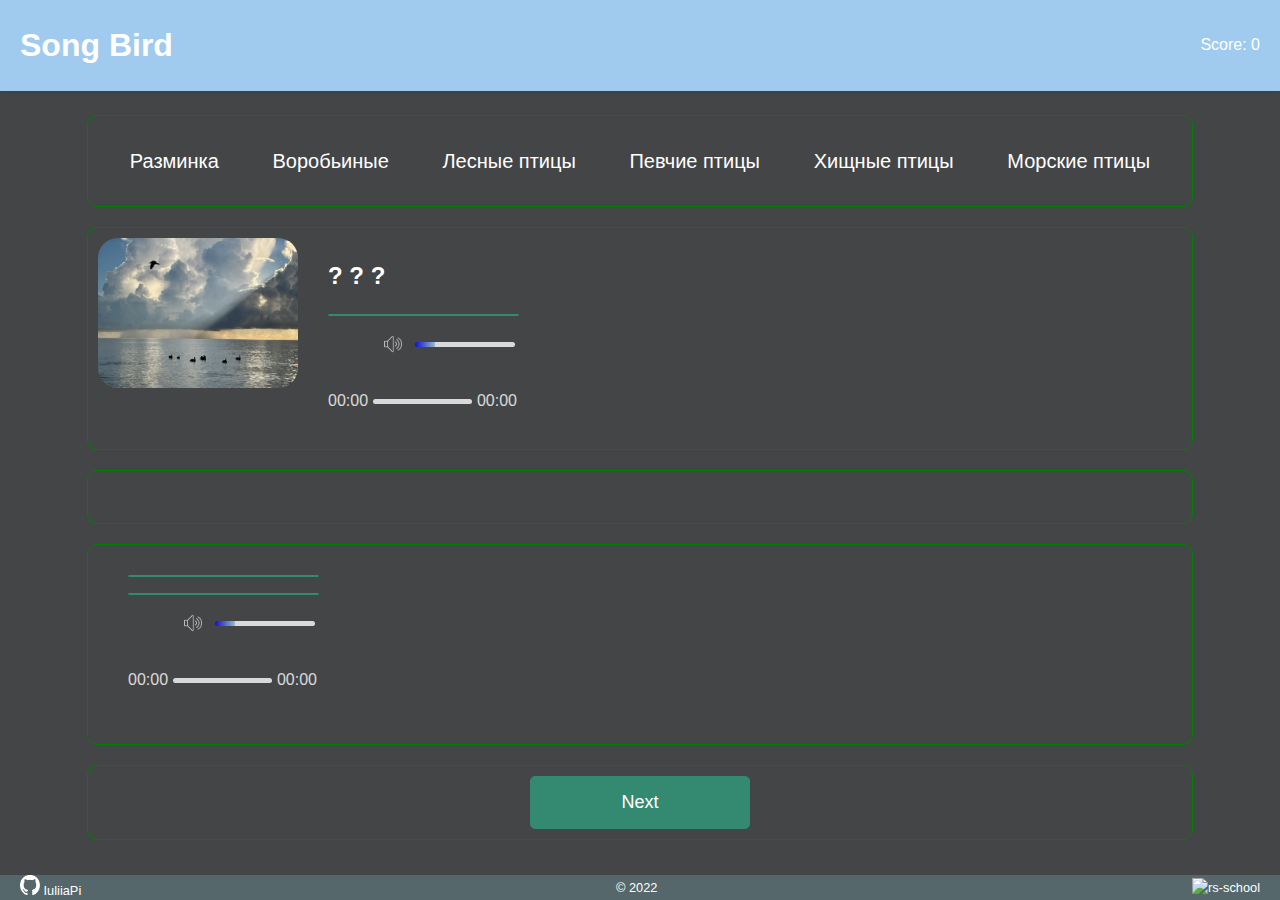
==== page_quiz/page_quiz.html @ 733236c0 "feat: add basic page layout" ====
<!DOCTYPE html>
<html lang="en">

<head>
    <meta charset="UTF-8">
    <meta http-equiv="X-UA-Compatible" content="IE=edge">
    <meta name="viewport" content="width=device-width, initial-scale=1.0">

    <meta name="description" content="Song Bird">
    <meta name="keywords" content="game, quiz, Song Bird, Iuliia Pidlisna">
    <meta name="author" content="Iuliia Pidlisna">

    <title>Song Bird</title>

    <link rel="icon" href="../assets/favicon.ico">
    <link rel="stylesheet" href="style.css" title="Basic">
    <script defer src="./index.js" type="module"></script>

</head>

<body>

    <div class="body-wrapper">

        <header id="header" class="header">
            <div class="container header__container">

                <div class="logo header__logo">
                    <a href="../page_start/page_start.html" class="link logo__link">
                        <h1 class="logo__text"> Song Bird </h1>
                    </a>
                </div>

                <p class="header__score"> Score: <span class="score-counter">0</span></p>

            </div>
        </header>

        <main id="main" class="main">
            <div class="container main__container">

                <!-- category-birds-list  -->

                <div class="block block__birds">
                    <ul class="category-birds-list">

                    </ul>

                </div>

                <!-- mystery-bird  -->

                <div class="block block__mystery-bird">
                    <img src="../assets/img/mystery_bird.jpeg" class="mystery-bird__img" alt="mystery bird" width="200"
                        height="150">

                    <div class="mystery-bird__player">
                        <h2 class="mystery-bird__title"> ? ? ? </h2>

                        <hr class="line">

                        <div class="mystery__player">

                            <div class="player-controls">
                                <button class="play player-icon"></button>

                                <div class="volume-container">
                                    <button class="volume player-icon"></button>
                                    <input class="volume-range" type="range" min="0" max="1" step="0.01" value="0.2">
                                </div>
                            </div>

                            <div class="progress-bar-container">
                                <label for="progress-bar" class="audio-title"> </label>
                                <div class="progress-time">
                                    <div class="current-time">00:00</div>
                                    <div class="progress-bar">
                                        <progress id="progress" class="progress" max="100" value="0"></progress>
                                    </div>
                                    <div class="track-duration">00:00</div>
                                </div>
                            </div>

                            <ul class="play-list"></ul>

                        </div>
                    </div>

                </div>

                <!-- radio-birds-list  -->

                <div class="block block__radio">
                    <ul class="radio-birds-list">

                    </ul>
                </div>

                <!-- checked-bird  -->

                <div class="block block__checked-bird" id="id">

                    <div class="checked-bird">
                        <img id="image" class="checked-bird__img">

                        <div class="checked-bird__player">
                            <h2 class="checked-bird__title" id="name"></h2>
                            <hr class="line">
                            <p class="checked-bird__subtitle" id="species"></p>
                            <hr class="line">
                            <!-- player  -->
                            <div class="player" id="audio">

                                <div class="player-controls">
                                    
                                    <button class="play player-icon"></button>
                                    
                                    <div class="volume-container">
                                        <button class="volume player-icon"></button>
                                        <input class="volume-range" type="range" min="0" max="1" step="0.01" value="0.2">
                                    </div>
                                </div>
                    
                                <div class="progress-bar-container">
                                    <label for="progress-bar" class="audio-title"> </label>
                                    <div class="progress-time">
                                        <div class="current-time">00:00</div>
                                        <div class="progress-bar">
                                            <progress id="progress" class="progress" max="100" value="0"></progress>
                                        </div>
                                        <div class="track-duration">00:00</div>
                                    </div>
                                </div>
                    
                                <ul class="play-list"></ul>

                            </div>
                        </div>
                    </div>
                    <!-- description  -->
                    <p class="checked-bird__description" id="description"></p>

                </div>

                <!-- btn__next  -->

                <div class="block block__btn">
                    <button class="btn btn__next"> Next </button>
                </div>

            </div>
        </main>

        <!-- footer  -->

        <footer id="footer" class="footer">

            <div class="container footer__container">

                <div class="my-github">
                    <a class="link my-github__link" href="https://github.com/IuliiaPi" target="_blank">
                        <img class="my-github__img" src="../assets/svg/github.png" alt="my-github" width="20"
                            height="20">
                        IuliiaPi
                    </a>
                </div>

                <div class="time">
                    <time class="copyright">&copy; 2022 </time>
                </div>

                <div class="rs-school">
                    <a class="link rs-school__link" href="https://rs.school/js/" target="_blank">
                        <img class="rs-school__img" src="https://rs.school/images/rs_school_js.svg" alt="rs-school"
                            width="50" height="50"></a>
                </div>

            </div>

        </footer>

    </div>

</body>

</html>
---- page_quiz/style.css ----
:root {
    --white-color: #FFFFFF;
}

html {
    scroll-behavior: smooth;
}

body {
    margin: 0;
}

.body-wrapper {
    display: flex;
    flex-direction: column;
    align-items: center;
    justify-content: space-between;

    min-height: 100vh;
    width: 100%;
    /* max-width: 1600px; */
    /* margin: 0 auto; */
    /* padding: 0; */

    /* overflow: hidden; */

    font-family: 'Arial', sans-serif;
    font-style: normal;
    font-weight: 400;
    font-size: 16px;
    line-height: 1.5;

    color: var(--white-color);
    background-color: rgb(68, 69, 70);
}

.body-lock {
    overflow: hidden;
}

.container {
    max-width: 1500px;
    margin: 0 auto;
    padding: 0px 20px;
}

/*  ----------------------------  Header styles start  ------------------------------ */

.header {
    /* position: fixed; */
    /* top: 0; */
    /* left: 0; */
    width: 100%;
    /* z-index: 10; */
    /* opacity: 0.9; */

    background-color: #a0cbee;
    box-shadow: 1px 1px 4px 0 rgba(0, 0, 0, .1);
    /* color: var(--white-color); */
    margin-bottom: 10px;
}

.header__container {
    display: flex;
    justify-content: space-between;
    align-items: center;

    /* padding: 0px 20px; */
}

.header__logo {}

/* .header__nav-list {
    display: flex;
    align-items: center;
    gap: 50px;
    list-style-type: none;
} */

.link {
    color: var(--white-color);
    text-decoration: none;

    /* transition: all 0.9s ease; */
    cursor: pointer;
}

/* .header__gallery-link {
    font-size: 20px;
    color: rgb(97, 110, 115); 
} */

/* .header__quiz-link {
    font-size: 18px;
    color: rgb(66, 75, 79);

    transition: all 0.9s ease-in;
} */

/* .header__gallery-link:hover, 
.header__quiz-link:hover {
    color: rgb(225, 229, 234);
    transition: all 0.9s ease;
} */


/* Header styles end */




/* Main styles start */

.main__container {
    display: flex;
    flex-direction: column;
    /* justify-content: center; */
    align-items: center;

    /* padding: 0px 20px; */
}

.block {
    width: 100%;
    padding: 10px;
    margin-bottom: 20px;

    border: 1px solid green;
    border-radius: 10px;
}


/*  -----------  gallery list  ---------------- */

.category-birds-list {
    display: flex;
    align-items: center;
    justify-content: space-around;
    flex-wrap: wrap;
    gap: 50px;
    list-style-type: none;
    padding-inline-start: 0px;
    padding: 0px 30px;
    font-size: 20px;
    cursor: pointer;
}

.gallery-item {
    /* padding: 0px 20px; */
    /* padding-left: 20px; */
    /* list-style: none; */
    /* opacity: .8; */
    /* cursor: pointer; */
    /* transition: .3s;  */
    /* border: 1px solid green; */
    /* border-radius: 10px; */
    /* background-color: rgba(68, 69, 70, 0.9); */

    /* margin: 15px; */
}

.gallery-item:active {
    color: #338a71;
    transition: all 0.3s ease;
}

.gallery-item:checked {
    color: aquamarine;
}

/* .hidden {
    display: none;
}

.show {
    display: block;
} */


/* mystery-bird  */

.block__mystery-bird {
    display: flex;
    gap: 30px;
}

.mystery-bird__img,
.checked-bird__img {
    border-radius: 20px;
}

.line {
    width: 100%;
    border: 0.3px solid #338a71;
    border-radius: 20px;
}

/* player  */

.player-controls {
    display: flex;
    align-items: center;
    flex-wrap: wrap;
    gap: 15px;
    /* width: 120px; */
    margin-bottom: 15px;
}

.volume-container {
    display: flex;
    align-items: center;
    gap: 10px;
}

.progress-bar-container {
    /* display: none; */
    flex-direction: column;
    padding: 10px 0;
    margin-bottom: 10px;
    opacity: .8;
    transition: .3s;
}

.progress-time {
    display: flex;
    align-items: center;
    gap: 5px;
    font-size: 16px;
}

.progress-bar {
    width: 100%;
    height: 5px;
    background-color: #fff;
    border-radius: 10px;
    cursor: pointer;
}

.progress {
    width: 0%;
    height: inherit;
    background-color: blue;
    border-radius: inherit;
    transition: 0.2s;
}

.player-icon {
    width: 32px;
    height: 32px;
    background-size: 32px 32px;
    background-position: center center;
    background-repeat: no-repeat;
    background-color: transparent;
    border: 0;
    outline: 0;
    opacity: .8;
    cursor: pointer;
    transition: .3s;
}

.player-icon:hover {
    opacity: 1;
}

.player-icon:active {
    border: 0;
    outline: 0;
    transform: scale(1.1);
}

.play {
    width: 40px;
    height: 40px;
    background-size: 30px 30px;
    background-image: url("https://github.com/IuliiaPi/stage1-tasks/blob/momentum/assets/svg/play.svg?raw=true");
}

.pause {
    background-image: url("https://github.com/IuliiaPi/stage1-tasks/blob/momentum/assets/svg/pause.svg?raw=true");
}

.volume {
    width: 20px;
    height: 20px;
    background-size: 18px 18px;
    background-image: url("../assets/svg/volume.svg");
}

.mute {
    background-image: url("../assets/svg/mute.svg");
}

.volume-range {
    -webkit-appearance: none;
    width: 100px;
    height: 5px;
    border: 0px;
    border-radius: 5px;
    background: -webkit-linear-gradient(left, blue 0%, lightblue 20%, #fff 20%, #fff 100%);
    outline: 0;
    opacity: .8;
    cursor: pointer;
    transition: .3s;
}

.volume-range::-webkit-slider-thumb {
    -webkit-appearance: none;
    transition: .3s;
}

.volume-range:hover::-webkit-slider-thumb {
    width: 4px;
    height: 12px;
    background-color: rgb(12, 128, 173);
    outline: 0;
    border: 0px;
}

/* radio-birds-list  */

.radio-birds-list {
    display: flex;
    flex-direction: column;
    gap: 5px;
}

.radio-item {
    display: flex;
    
    align-items: center;
    gap: 10px;
    cursor: pointer;
}

.radio-item:active {
    color: #338a71;
}

.input-item {
    width: 7px;
    height: 7px;
    border: none;
    border-radius: 50px;
    background-color: green;
    cursor: pointer;

    -webkit-appearance: none;
    appearance: none;
}

.input-item:checked {
    outline: 1px solid green;
    outline-offset: 2px;
}

.label-item {
    font-size: 20px;
    /* line-height: 140%; */

    cursor: pointer;
}

.input-item:checked + .label-item {
    color: green;
}


/* checked-bird  */

.checked-bird {
    display: flex;
    gap: 30px;
}

/* btn__next  */

.block__btn {
    display: flex;
    justify-content: center;
}

.btn__next {
    padding: 15px 90px;
    font-size: 18px;
    color: var(--white-color);
    background-color: #338a71;
    border: 1px solid #338a71;
    border-radius: 5px;

    cursor: pointer;
}

/* Main styles end */


/* Footer styles start */

.footer {
    width: 100%;
    /* padding: 0.31rem; */
    /* clear: both; */

    font-size: 80%;

    background: rgba(144, 227, 238, 0.219);
}

.footer__container {
    display: flex;
    justify-content: space-between;
    align-items: center;
}

/* Footer styles end */



/* --------------------------------------------------------------------------- */
/* ----------------  @media screen and (max-width: 767px) --------------------*/
/* -------------------------------------------------------------------------- */

@media screen and (max-width: 767px) {

    .body-wrapper {
        /* max-width: 640px; */
        margin: 0 auto;
    }

    .container {
        /* max-width: 360px; */
        margin: 0 auto;
    }

    .header__container {}

}

/* --------------------------------------------------------------------------- */
/* ----------------  @media screen and (max-width: 450px) --------------------*/
/* -------------------------------------------------------------------------- */

@media screen and (max-width: 450px) {

    .body-wrapper {
        /* max-width: 640px; */
        margin: 0 auto;
    }

    .container {
        /* max-width: 360px; */
        margin: 0 auto;
    }

    .header__container {}

    .category-birds-list {
        gap: 30px;
        padding: 0px 20px;
        font-size: 18px;
    }

    .mystery-bird__img,
    #image {
        width: 130px;
        height: 100px;
    }

    .label-item {
        font-size: 18px;
    }

    #name {
        font-size: 20px;
    }

}
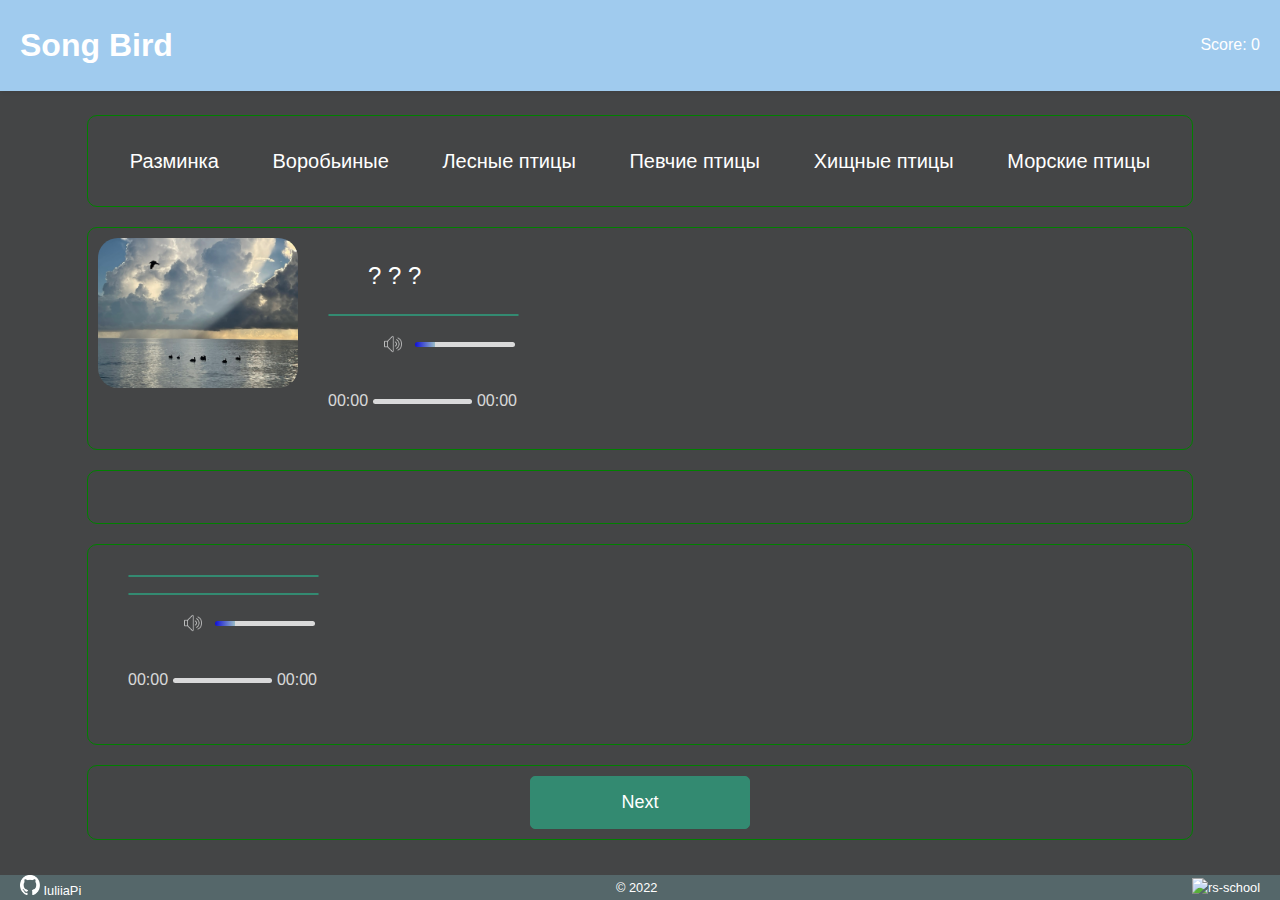
==== commit 955ffab9: "fix: implement correct index.html file" ====
--- a/page_quiz/page_quiz.html
+++ b/page_quiz/page_quiz.html
@@ -26,7 +26,7 @@
             <div class="container header__container">
 
                 <div class="logo header__logo">
-                    <a href="../page_start/page_start.html" class="link logo__link">
+                    <a href="../index.html" class="link logo__link">
                         <h1 class="logo__text"> Song Bird </h1>
                     </a>
                 </div>
--- a/page_quiz/style.css
+++ b/page_quiz/style.css
@@ -159,8 +159,14 @@
     /* margin: 15px; */
 }
 
+.gallery-item:hover {
+    color: #338a71;
+    transition: all 0.3s ease;
+}
+
 .gallery-item:active {
     color: #338a71;
+    opacity: 0.7;
     transition: all 0.3s ease;
 }
 
@@ -187,6 +193,12 @@
 .mystery-bird__img,
 .checked-bird__img {
     border-radius: 20px;
+}
+
+.mystery-bird__title {
+    font-weight: 400;
+    font-size: 24px;
+    padding-left: 40px;
 }
 
 .line {
@@ -326,7 +338,7 @@
 
 .radio-item {
     display: flex;
-    
+
     align-items: center;
     gap: 10px;
     cursor: pointer;
@@ -360,7 +372,7 @@
     cursor: pointer;
 }
 
-.input-item:checked + .label-item {
+.input-item:checked+.label-item {
     color: green;
 }
 
@@ -390,6 +402,20 @@
     cursor: pointer;
 }
 
+.btn__next:hover {
+    opacity: 0.7;
+    transition: 0.3s;
+}
+
+.btn__next:active {
+    font-size: 20px;
+    opacity: 0.9;
+    transition: 0.3s;
+    /* border: 0;
+    outline: 0;
+    transform: scale(1.1); */
+}
+
 /* Main styles end */
 
 
